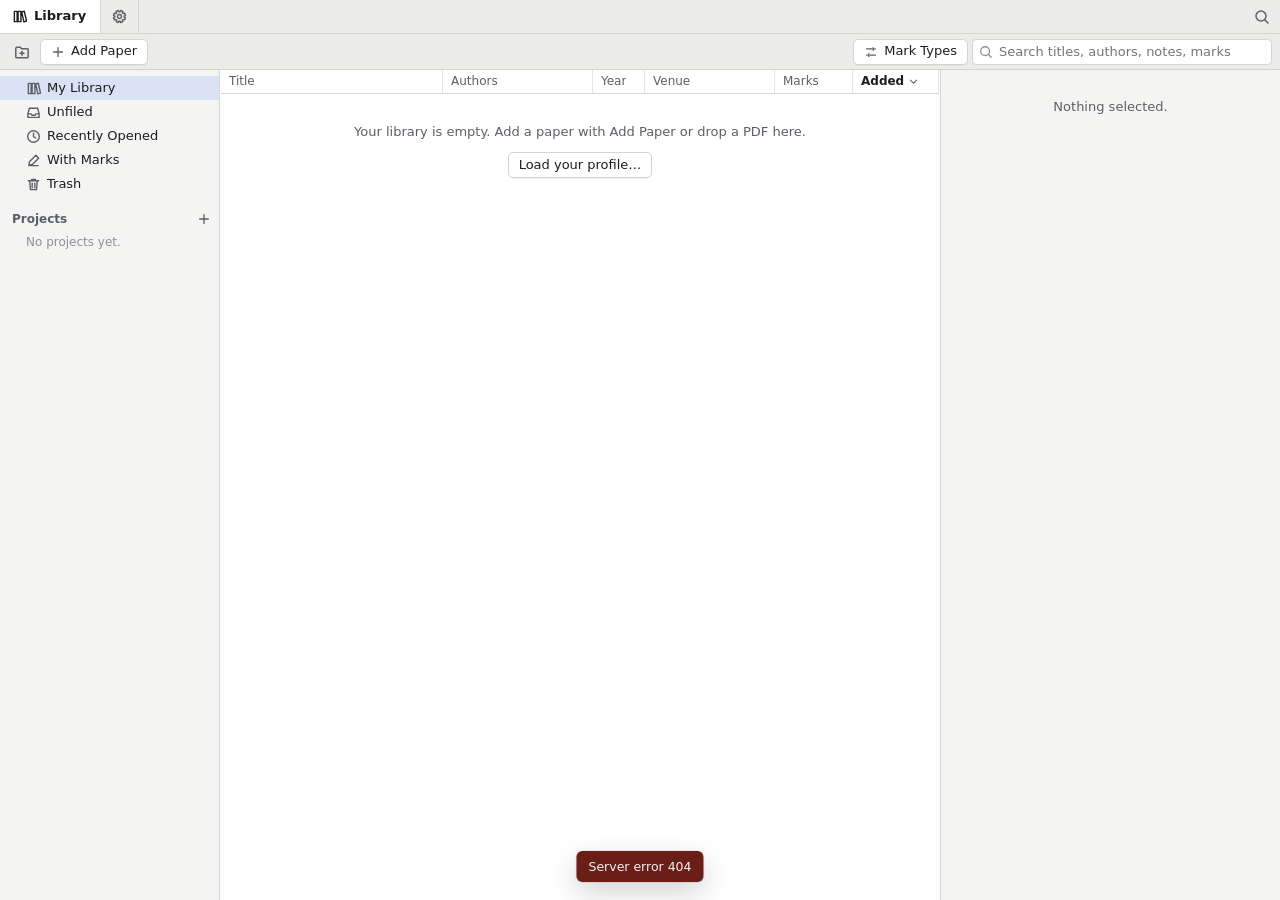
==== index.html @ 93d0773b "Paper Marker: a local research-paper library and PDF reader Projects with ordered sections, custom m" ====
<!doctype html>
<html lang="en">
<head>
<meta charset="utf-8">
<meta name="viewport" content="width=device-width, initial-scale=1">
<script>try{var s=window.__PM_SETTINGS__||JSON.parse(localStorage.getItem('pm2:settings')||'null')||{},d=document.documentElement;if(s.theme==='light'||s.theme==='dark')d.dataset.theme=s.theme;d.dataset.density=s.density==='compact'?'compact':'comfortable';d.dataset.tabs=s.tabs==='vertical'?'vertical':'horizontal';}catch(e){}</script>
<title>Paper Marker</title>
<link rel="icon" href="data:image/svg+xml,%3Csvg xmlns='http://www.w3.org/2000/svg' viewBox='0 0 32 32'%3E%3Crect x='6' y='3' width='20' height='26' rx='2' fill='%23ffffff' stroke='%23555' stroke-width='2'/%3E%3Crect x='10' y='10' width='12' height='4' fill='%23f2b705'/%3E%3Cpath d='M10 18h12M10 22h8' stroke='%23999' stroke-width='2'/%3E%3C/svg%3E">
<link rel="stylesheet" href="css/base.css?v=7">
<link rel="stylesheet" href="css/library.css?v=7">
<link rel="stylesheet" href="css/reader.css?v=7">
<link rel="stylesheet" href="css/palette.css?v=7">
<link rel="stylesheet" href="css/settings.css?v=7">
</head>
<body>
<div id="app">
  <nav id="tabbar" class="tabbar" role="tablist" aria-label="Open tabs"></nav>
  <section id="view-library" class="view" aria-label="Library" hidden></section>
  <section id="view-reader" class="view" aria-label="Reader" hidden></section>
  <section id="view-settings" class="view" aria-label="Settings" hidden></section>
</div>
<div id="dropzone" class="dropzone" hidden><div class="dropzone__box"><b>Drop PDFs to add them</b><span id="dropzoneScope"></span></div></div>
<div id="overlay-root"></div>
<div id="toast" class="toast" role="status" aria-live="polite" hidden></div>
<script src="vendor/pdf.min.js"></script>
<script type="module" src="js/app.js?v=7"></script>
</body>
</html>
---- css/base.css ----
/* Paper Marker — tokens, shell, shared controls. Plain desktop look (see CONTRACT.md §6). */
:root {
  color-scheme: light;
  --font: -apple-system, BlinkMacSystemFont, "Segoe UI", system-ui, sans-serif;
  --mono: ui-monospace, "SF Mono", Menlo, Consolas, monospace;

  --bg: #ffffff;            /* content panes, table */
  --bg-side: #f4f4f3;       /* sidebars */
  --bg-bar: #ececea;        /* tab bar, toolbars */
  --bg-input: #ffffff;
  --bg-sunken: #f7f7f6;
  --row-alt: #f8f8f7;
  --hover: rgba(0, 0, 0, .06);
  --active: rgba(0, 0, 0, .1);
  --line: #d4d4d1;
  --line-soft: #e5e5e2;
  --text: #1d1d1f;
  --text-2: #5c5f66;
  --text-3: #8c9099;
  --accent: #2462d0;
  --accent-text: #1f56b8;
  --sel: #2462d0;
  --sel-text: #ffffff;
  --sel-weak: #d9e3f5;
  --focus: #3b78e7;
  --danger: #b3261e;
  --ok: #217a45;
  --warn: #8a5a00;
  --paper-bg: #d8d8d5;     /* behind PDF pages */
  --shadow-pop: 0 10px 28px rgba(0, 0, 0, .18), 0 0 0 1px rgba(0, 0, 0, .08);

  /* mark colours come from js/marktypes.js (class mt-<type>); these are fallbacks */
  --q: #d49a12;  --q-bg: rgba(212, 154, 18, .26);
  --r: #cf5683;  --r-bg: rgba(207, 86, 131, .26);
  --e: #2a9c85;  --e-bg: rgba(42, 156, 133, .26);
  --mt: #7b8595; --mt-ink: #4c5463; --mt-tag: #4c5463; --mt-wash: rgba(123,133,149,.26); --mt-soft: rgba(123,133,149,.08);
  --ctl-shadow: 0 1px 0 rgba(0, 0, 0, .04);

  /* sizes (Settings > Appearance > Density) */
  --tab-h: 34px; --bar-h: 36px; --row-h: 24px; --ctl-h: 26px;
  --vtabs-w: 220px;
}
/* dark: follows the system unless Settings forces a theme (<html data-theme="light|dark">) */
@media (prefers-color-scheme: dark) {
  :root:not([data-theme="light"]) {
    color-scheme: dark;
    --bg: #1e1e1e;
    --bg-side: #252525;
    --bg-bar: #2b2b2b;
    --bg-input: #1a1a1a;
    --bg-sunken: #222;
    --row-alt: #222222;
    --hover: rgba(255, 255, 255, .07);
    --active: rgba(255, 255, 255, .12);
    --line: #3b3b3b;
    --line-soft: #313131;
    --text: #e6e6e6;
    --text-2: #a7a9ad;
    --text-3: #7d8086;
    --accent: #5b95f0;
    --accent-text: #7aa9f3;
    --sel: #2f63c4;
    --sel-text: #ffffff;
    --sel-weak: #2a3a55;
    --focus: #5b95f0;
    --danger: #f08070;
    --ok: #63c08a;
    --warn: #e0b050;
    --paper-bg: #3a3a3a;
    --shadow-pop: 0 12px 30px rgba(0, 0, 0, .5), 0 0 0 1px rgba(255, 255, 255, .08);
    --ctl-shadow: none;
    --mt-ink: #aeb6c3;
  }
}
:root[data-theme="dark"] {
  color-scheme: dark;
  --bg: #1e1e1e;
  --bg-side: #252525;
  --bg-bar: #2b2b2b;
  --bg-input: #1a1a1a;
  --bg-sunken: #222;
  --row-alt: #222222;
  --hover: rgba(255, 255, 255, .07);
  --active: rgba(255, 255, 255, .12);
  --line: #3b3b3b;
  --line-soft: #313131;
  --text: #e6e6e6;
  --text-2: #a7a9ad;
  --text-3: #7d8086;
  --accent: #5b95f0;
  --accent-text: #7aa9f3;
  --sel: #2f63c4;
  --sel-text: #ffffff;
  --sel-weak: #2a3a55;
  --focus: #5b95f0;
  --danger: #f08070;
  --ok: #63c08a;
  --warn: #e0b050;
  --paper-bg: #3a3a3a;
  --shadow-pop: 0 12px 30px rgba(0, 0, 0, .5), 0 0 0 1px rgba(255, 255, 255, .08);
  --ctl-shadow: none;
  --mt-ink: #aeb6c3;
}
:root[data-theme="light"] { color-scheme: light; }

* { box-sizing: border-box; }
[hidden] { display: none !important; }
html, body { height: 100%; margin: 0; }
body { background: var(--bg); color: var(--text); font: 13px/1.4 var(--font); overflow: hidden; -webkit-font-smoothing: antialiased; }
button, input, select, textarea { font: inherit; color: inherit; }
button { cursor: default; }
a { color: var(--accent-text); text-decoration: none; }
a:hover { text-decoration: underline; }
kbd { font: 11px var(--mono); color: var(--text-3); }
:focus-visible { outline: 2px solid var(--focus); outline-offset: 1px; }
.sr { position: absolute; width: 1px; height: 1px; overflow: hidden; clip: rect(0 0 0 0); white-space: nowrap; }
.num { font-variant-numeric: tabular-nums; }
.muted { color: var(--text-2); }
.faint { color: var(--text-3); }
.grow { flex: 1; }

/* ------------------------------------------------------------------ shell */
#app { height: 100%; display: flex; flex-direction: column; }
.view { flex: 1; min-height: 0; min-width: 0; display: flex; flex-direction: column; }

/* tab bar (top). Settings > General > Tabs can move it down the left side: see "vertical tabs" below */
.tabbar { height: var(--tab-h); flex: none; display: flex; align-items: stretch; background: var(--bg-bar); border-bottom: 1px solid var(--line); }
.tabbar__list { flex: 1; min-width: 0; display: flex; align-items: stretch; overflow-x: auto; overflow-y: hidden; scrollbar-width: none; }
.tabbar__list::-webkit-scrollbar { display: none; }
.tabbar__searchbtn { flex: none; align-self: center; margin: 0 4px 0 2px; }
.tabbar__more { flex: none; align-self: center; margin-left: 2px; }
.tab { position: relative; display: flex; align-items: center; gap: 7px; flex: none; min-width: 0; max-width: 240px; padding: 0 8px 0 12px; border: 0; border-right: 1px solid var(--line); background: transparent; color: var(--text-2); white-space: nowrap; }
.tab:hover { background: var(--hover); color: var(--text); }
.tab[aria-selected="true"] { background: var(--bg); color: var(--text); }
.tab--library { padding-right: 14px; font-weight: 600; }
.tab--settings { padding: 0 11px; }
.tab__text { display: flex; flex-direction: column; min-width: 0; flex: 1; }
.tab__label { overflow: hidden; text-overflow: ellipsis; }
.tab--paper { flex: 0 1 auto; min-width: 104px; }      /* top bar: paper tabs shrink before the strip scrolls */
.tab__ver { margin-right: 3px; font-size: 12px; color: var(--text-3); }
.tab[aria-selected="true"] .tab__ver { color: var(--text-2); }
.tab__sub { display: none; }
.tab__close { width: 18px; height: 18px; flex: none; display: grid; place-items: center; border: 0; border-radius: 3px; background: transparent; color: var(--text-3); padding: 0; }
.tab__close:hover { background: var(--active); color: var(--text); }
.tab svg.ic { width: 15px; height: 15px; flex: none; }

/* ------------------------------------------------------------------ controls */
.ic { width: 16px; height: 16px; display: block; stroke: currentColor; fill: none; stroke-width: 1.5; stroke-linecap: round; stroke-linejoin: round; }
.btn { height: var(--ctl-h); display: inline-flex; align-items: center; gap: 6px; padding: 0 10px; border: 1px solid var(--line); border-radius: 5px; background: var(--bg-input); color: var(--text); white-space: nowrap; box-shadow: var(--ctl-shadow); font-weight: 500; }
.btn .ic { width: 15px; height: 15px; color: var(--text-2); }
.btn--primary .ic { color: inherit; }
.btn:hover { background: var(--bg-sunken); }
.btn:active { background: var(--active); }
.btn:disabled { opacity: .5; }
.btn--primary { background: var(--accent); border-color: var(--accent); color: #fff; }
.btn--primary:hover { background: var(--accent); filter: brightness(1.06); }
.btn--danger { color: var(--danger); }
.btn--small { height: 22px; padding: 0 8px; font-size: 12px; }
.ibtn { width: 28px; height: var(--ctl-h); display: inline-grid; place-items: center; border: 1px solid transparent; border-radius: 5px; background: transparent; color: var(--text-2); padding: 0; }
.ibtn:hover { background: var(--hover); color: var(--text); }
.ibtn:active { background: var(--active); color: var(--text); }
.ibtn[aria-pressed="true"] { background: var(--bg-input); border-color: var(--line); color: var(--text); box-shadow: var(--ctl-shadow); }

/* segmented control: related buttons sharing one frame (zoom, tool switch) */
.segctl { display: inline-flex; align-items: stretch; height: var(--ctl-h); border: 1px solid var(--line); border-radius: 5px; background: var(--bg-input); box-shadow: var(--ctl-shadow); }
.segctl > .zoomwrap { display: flex; }
.segctl__btn { display: inline-flex; align-items: center; gap: 5px; height: 100%; padding: 0 9px; border: 0; border-left: 1px solid var(--line-soft); background: transparent; color: var(--text-2); font-weight: 500; white-space: nowrap; }
.segctl > :first-child, .segctl > :first-child .segctl__btn { border-left: 0; border-radius: 4px 0 0 4px; }
.segctl > :last-child { border-radius: 0 4px 4px 0; }
.segctl__btn:hover { background: var(--hover); color: var(--text); }
.segctl__btn--icon { padding: 0 6px; }
.segctl__btn .ic { width: 15px; height: 15px; }
.segctl__btn[aria-checked="true"] { background: var(--active); color: var(--text); }
.ibtn:disabled { opacity: .4; }
.input, .select, .textarea { height: var(--ctl-h); padding: 0 8px; border: 1px solid var(--line); border-radius: 4px; background: var(--bg-input); color: var(--text); }
.input:focus, .select:focus, .textarea:focus { outline: none; border-color: var(--focus); box-shadow: 0 0 0 2px color-mix(in srgb, var(--focus) 25%, transparent); }
.textarea { height: auto; padding: 6px 8px; line-height: 1.45; resize: vertical; }
.select { padding-right: 22px; appearance: none; background-image: linear-gradient(45deg, transparent 50%, var(--text-3) 50%), linear-gradient(135deg, var(--text-3) 50%, transparent 50%); background-position: calc(100% - 12px) 55%, calc(100% - 8px) 55%; background-size: 4px 4px; background-repeat: no-repeat; }
.search { position: relative; display: flex; align-items: center; }
.search .ic { position: absolute; left: 7px; width: 14px; height: 14px; color: var(--text-3); pointer-events: none; }
.search .input { padding-left: 26px; width: 100%; }
.toolbar { height: var(--bar-h); flex: none; display: flex; align-items: center; gap: 4px; padding: 0 8px; background: var(--bg-bar); border-bottom: 1px solid var(--line); }
.toolbar__sep { width: 1px; height: 18px; background: var(--line); margin: 0 4px; }
.splitter { width: 5px; margin: 0 -2px; flex: none; cursor: col-resize; position: relative; z-index: 5; }
.splitter:hover, .splitter.dragging { background: color-mix(in srgb, var(--focus) 35%, transparent); }
.sq { display: inline-block; width: 3px; height: 12px; flex: none; background: var(--mt); }
.tlabel { color: var(--mt-ink); font-weight: 600; }
.empty { color: var(--text-2); padding: 28px 20px; text-align: center; line-height: 1.5; }

/* ------------------------------------------------------------------ menus, popovers, dialogs */
#overlay-root { position: fixed; inset: 0; pointer-events: none; z-index: 1000; }
#overlay-root > * { pointer-events: auto; }
.menu { position: fixed; min-width: 180px; max-width: 320px; max-height: calc(100vh - 16px); overflow-y: auto; padding: 4px; border-radius: 6px; background: var(--bg); box-shadow: var(--shadow-pop); font-size: 13px; outline: none; }
.menu__item { display: flex; align-items: center; gap: 8px; width: 100%; height: 24px; padding: 0 10px 0 8px; border: 0; border-radius: 4px; background: transparent; text-align: left; color: var(--text); white-space: nowrap; }
.menu__item:disabled { color: var(--text-3); }
.menu__item.is-active:not(:disabled) { background: var(--sel); color: var(--sel-text); }
.menu__item.is-active:not(:disabled) kbd, .menu__item.is-active:not(:disabled) .menu__chev { color: inherit; opacity: .8; }
.menu__check { width: 14px; flex: none; text-align: center; }
.menu__label { flex: 1; overflow: hidden; text-overflow: ellipsis; }
.menu__chev { color: var(--text-3); }
.menu__sep { height: 1px; margin: 4px 6px; background: var(--line-soft); }
.menu__head { padding: 4px 10px 2px 30px; font-size: 12px; color: var(--text-3); }
.popover { position: fixed; padding: 12px; border-radius: 6px; background: var(--bg); box-shadow: var(--shadow-pop); }
.scrim { position: fixed; inset: 0; background: rgba(0, 0, 0, .25); display: grid; place-items: center; }
.dialog { width: min(420px, calc(100vw - 32px)); padding: 18px 18px 14px; border-radius: 8px; background: var(--bg); box-shadow: var(--shadow-pop); }
.dialog h2 { margin: 0 0 6px; font-size: 14px; font-weight: 600; }
.dialog p { margin: 0 0 12px; color: var(--text-2); line-height: 1.45; }
.dialog .input, .dialog .textarea { width: 100%; margin-bottom: 12px; }
.dialog__actions { display: flex; justify-content: flex-end; gap: 8px; }

.toast { position: fixed; left: 50%; bottom: 18px; transform: translateX(-50%); z-index: 1100; max-width: min(560px, calc(100vw - 32px)); padding: 7px 12px; border-radius: 6px; background: #2b2b2b; color: #f2f2f2; font-size: 12.5px; box-shadow: var(--shadow-pop); }
.toast.is-error { background: #6b1d17; }

.dropzone { position: fixed; inset: 0; z-index: 900; display: grid; place-items: center; background: color-mix(in srgb, var(--accent) 12%, transparent); border: 2px dashed var(--accent); pointer-events: none; }
.dropzone__box { display: flex; flex-direction: column; align-items: center; gap: 4px; padding: 16px 22px; border-radius: 8px; background: var(--bg); box-shadow: var(--shadow-pop); }
.dropzone__box span { color: var(--text-2); font-size: 12px; }

@media (prefers-reduced-motion: reduce) { * { animation: none !important; transition: none !important; } }

/* ------------------------------------------------------------------ mark types editor */
.mte-editor { width: min(720px, calc(100vw - 32px)); padding: 0; display: flex; flex-direction: column; max-height: calc(100vh - 48px); }
.mte-head { padding: 16px 18px 10px; border-bottom: 1px solid var(--line-soft); }
.mte-head h2 { margin: 0 0 4px; font-size: 14px; font-weight: 600; }
.mte-head p { margin: 0; color: var(--text-2); font-size: 12.5px; line-height: 1.45; }
.mte-body { display: flex; min-height: 0; flex: 1; }
.mte-side { width: 210px; flex: none; display: flex; flex-direction: column; border-right: 1px solid var(--line-soft); background: var(--bg-side); }
.mte-list { flex: 1; overflow: auto; padding: 6px; }
.mte-row { display: flex; align-items: center; gap: 8px; width: 100%; height: 28px; padding: 0 8px 0 0; border: 0; border-radius: 4px; background: transparent; text-align: left; color: var(--text); }
.mte-row:hover { background: var(--hover); }
.mte-row[aria-selected="true"] { background: var(--sel-weak); }
.mte-row__rule { width: 3px; align-self: stretch; margin: 5px 0; background: var(--mt); border-radius: 0; }
.mte-row__name { flex: 1; overflow: hidden; text-overflow: ellipsis; white-space: nowrap; color: var(--mt-ink); font-weight: 600; }
.mte-row__meta { font-size: 11.5px; color: var(--text-3); }
.mte-sidefoot { padding: 8px; border-top: 1px solid var(--line-soft); }
.mte-form { flex: 1; overflow: auto; padding: 14px 18px; display: flex; flex-direction: column; gap: 12px; }
.mte-field { display: flex; flex-direction: column; gap: 4px; }
.mte-field__lbl { font-size: 12px; font-weight: 600; color: var(--text-2); }
.mte-field__hint { font-size: 11.5px; color: var(--text-3); line-height: 1.4; }
.mte-field .input, .mte-field .textarea { width: 100%; }
.mte-two { display: grid; grid-template-columns: 1fr 1fr; gap: 12px; }
.mte-swatches { display: flex; gap: 6px; flex-wrap: wrap; }
.mte-swatch { width: 26px; height: 20px; border: 1px solid var(--line); border-radius: 4px; padding: 3px; background: var(--bg-input); }
.mte-swatch::before { content: ""; display: block; width: 100%; height: 100%; border-radius: 2px; background: var(--sw); }
.mte-swatch[aria-checked="true"] { border-color: var(--text); box-shadow: 0 0 0 1px var(--text); }
.mte-checks { display: flex; flex-direction: column; gap: 6px; font-size: 13px; }
.mte-check { display: flex; align-items: center; gap: 6px; }
.mte-formfoot { display: flex; gap: 6px; align-items: center; padding-top: 4px; }
.mte-err { margin: 0; color: var(--danger); font-size: 12.5px; }
.mte-editor .dialog__actions { padding: 10px 18px 14px; border-top: 1px solid var(--line-soft); align-items: center; }
@media (max-width: 640px) { .mte-body { flex-direction: column; } .mte-side { width: auto; max-height: 160px; border-right: 0; border-bottom: 1px solid var(--line-soft); } .mte-two { grid-template-columns: 1fr; } }

/* keyboard shortcuts sheet */
.dialog--keys { width: min(560px, calc(100vw - 32px)); }
.keys { display: grid; grid-template-columns: max-content 1fr; gap: 5px 16px; margin: 10px 0 14px; font-size: 12.5px; max-height: 60vh; overflow: auto; }
.keys__head { grid-column: 1 / -1; font-weight: 600; color: var(--text-2); margin-top: 8px; padding-bottom: 3px; border-bottom: 1px solid var(--line-soft); }
.keys__k { font: 12px var(--mono); color: var(--text); white-space: nowrap; }
.keys__v { color: var(--text-2); }

.tab.is-dragging { opacity: .5; }
.tab.is-drop-before { box-shadow: inset 2px 0 0 var(--accent); }
.tab.is-drop-after { box-shadow: inset -2px 0 0 var(--accent); }

/* ------------------------------------------------------------------ vertical tabs (<html data-tabs="vertical">) */
:root[data-tabs="vertical"] #app { flex-direction: row; }
.tabbar--v { position: relative; width: var(--vtabs-w); height: auto; flex-direction: column; border-bottom: 0; border-right: 1px solid var(--line); background: var(--bg-side); }
.tabbar--v .tabbar__list { flex-direction: column; overflow-x: hidden; overflow-y: auto; padding: 2px 6px 6px; gap: 1px; scrollbar-width: thin; }
.tabbar--v .tab { max-width: none; min-width: 0; width: 100%; flex: none; gap: 8px; min-height: 28px; padding: 4px 4px 4px 8px; border: 0; border-radius: 4px; color: var(--text); text-align: left; }
.tabbar--v .tab:hover { background: var(--hover); }
.tabbar--v .tab[aria-selected="true"] { background: var(--sel-weak); color: var(--text); }
.tabbar--v .tab--library { padding-right: 8px; font-weight: 400; }
.tabbar--v .tab--paper { align-items: flex-start; }
.tabbar--v .tab--paper > svg.ic { margin-top: 1px; color: var(--text-3); }
.tabbar--v .tab__label { white-space: normal; display: -webkit-box; -webkit-box-orient: vertical; -webkit-line-clamp: 2; line-height: 1.3; overflow-wrap: anywhere; }
.tabbar--v .tab--fixed .tab__label { display: block; white-space: nowrap; }
.tabbar--v .tab__sub { display: block; overflow: hidden; text-overflow: ellipsis; white-space: nowrap; font-size: 12px; color: var(--text-3); }
.tabbar--v .tab__close { visibility: hidden; margin-left: auto; }
.tabbar--v .tab:hover .tab__close, .tabbar--v .tab[aria-selected="true"] .tab__close, .tabbar--v .tab:focus-visible .tab__close { visibility: visible; }
.tabbar--v .tab.is-drop-before { box-shadow: inset 0 2px 0 var(--accent); }
.tabbar--v .tab.is-drop-after { box-shadow: inset 0 -2px 0 var(--accent); }
.tabbar__sep { flex: none; height: 1px; margin: 5px 4px; background: var(--line-soft); }
.tabbar__top { flex: none; height: var(--bar-h); display: flex; align-items: center; padding: 0 6px; margin-bottom: 4px; background: var(--bg-bar); border-bottom: 1px solid var(--line); }
.tabbar__search { flex: 1; min-width: 0; display: flex; align-items: center; gap: 7px; height: var(--ctl-h); padding: 0 8px; border: 1px solid var(--line); border-radius: 5px; background: var(--bg-input); color: var(--text-3); text-align: left; box-shadow: var(--ctl-shadow); }
.tabbar__search:hover { color: var(--text-2); }
.tabbar__search .ic { width: 14px; height: 14px; flex: none; }
.tabbar__searchlabel { flex: 1; }
.tabbar__foot { flex: none; display: flex; justify-content: flex-end; padding: 4px 6px; border-top: 1px solid var(--line-soft); }
.tabbar__splitter { position: absolute; top: 0; bottom: 0; right: -3px; width: 6px; cursor: col-resize; z-index: 6; }
.tabbar__splitter:hover, .tabbar__splitter.dragging { background: color-mix(in srgb, var(--focus) 35%, transparent); }
/* narrowed to icons */
.tabbar--v.is-min { width: 46px; }
.tabbar--v.is-min .tabbar__list { padding: 2px 5px 6px; }
.tabbar--v.is-min .tab { justify-content: center; padding: 6px 0; }
.tabbar--v.is-min .tab__text, .tabbar--v.is-min .tab__label, .tabbar--v.is-min .tab__close,
.tabbar--v.is-min .tabbar__searchlabel, .tabbar--v.is-min .tabbar__search kbd { display: none; }
.tabbar--v.is-min .tabbar__top { padding: 0 5px; }
.tabbar--v.is-min .tabbar__search { justify-content: center; padding: 0; }
.tabbar--v.is-min .tabbar__foot { justify-content: center; }
.tabbar--v.is-min-preview { opacity: .6; }

/* ------------------------------------------------------------------ compact density (<html data-density="compact">) */
:root[data-density="compact"] { --tab-h: 29px; --bar-h: 31px; --row-h: 20px; --ctl-h: 22px; }
:root[data-density="compact"] .menu__item { height: 22px; }
:root[data-density="compact"] .lib-row, :root[data-density="compact"] .lib-thead, :root[data-density="compact"] .coll-row { height: var(--row-h); }
:root[data-density="compact"] .tabbar--v .tab { min-height: 24px; padding-top: 2px; padding-bottom: 2px; }
---- css/library.css ----
/* Library view (CONTRACT.md §5.1, §6). Tokens from base.css only. */
.lib { flex: 1; min-height: 0; display: flex; flex-direction: column; position: relative; }
.lib-toolbar .lib-search { flex: 0 1 300px; width: 300px; min-width: 110px; max-width: 40vw; }
.lib-toolbar > .ibtn, .lib-toolbar > .btn { flex: none; }   /* icon buttons keep 28 px; the search field gives way */
.lib-toolbar .btn .ic { width: 14px; height: 14px; }
.lib-only-narrow-pane, .lib-only-narrow-side { display: none !important; }
.lib.is-narrow-pane .lib-only-narrow-pane, .lib.is-narrow-side .lib-only-narrow-side { display: inline-grid !important; }

.lib-body { flex: 1; min-height: 0; display: flex; position: relative; overflow: hidden; }

/* ------------------------------------------------------------------ collections */
.lib-side { flex: none; min-width: 0; display: flex; flex-direction: column; background: var(--bg-side); border-right: 1px solid var(--line); overflow-y: auto; padding: 6px 0 12px; }
.lib-coll { outline: none; }
.coll-row { display: flex; align-items: center; gap: 6px; height: 24px; padding-right: 10px; color: var(--text); white-space: nowrap; user-select: none; }
.coll-row:hover { background: var(--hover); }
.coll-row .ic { width: 15px; height: 15px; flex: none; color: var(--text-2); }
.coll-row.is-sel { background: var(--sel-weak); }
.lib-side:focus-within .coll-row.is-sel { background: var(--sel); color: var(--sel-text); }
.lib-side:focus-within .coll-row.is-sel .ic, .lib-side:focus-within .coll-row.is-sel .coll-count { color: var(--sel-text); }
.coll-row.is-drop { background: var(--sel-weak); box-shadow: inset 0 0 0 1px var(--sel); }
.coll-twisty { width: 12px; flex: none; display: grid; place-items: center; color: var(--text-3); }
.coll-twisty .ic { width: 11px; height: 11px; color: inherit; }
.coll-label { flex: 1; min-width: 0; overflow: hidden; text-overflow: ellipsis; }
.coll-count { flex: none; color: var(--text-3); font-size: 12px; }
.coll-head { display: flex; align-items: center; height: 26px; margin-top: 10px; padding: 0 4px 0 12px; font-size: 12px; font-weight: 600; color: var(--text-2); }
.coll-head .coll-add { width: 22px; height: 22px; }
.coll-head .coll-add .ic { width: 14px; height: 14px; }
.coll-hint { padding: 2px 12px 2px 26px; font-size: 12px; color: var(--text-3); }
.lib-tags { padding: 0 0 4px; }
.tag-cloud { display: flex; flex-wrap: wrap; gap: 2px 10px; padding: 2px 12px; }
.tag-link { border: 0; background: none; padding: 1px 0; font-size: 12px; color: var(--text-2); text-align: left; }
.tag-link:hover { color: var(--text); text-decoration: underline; }
.tag-link.is-on { color: var(--accent-text); font-weight: 600; }

/* ------------------------------------------------------------------ item table */
.lib-main { flex: 1; min-width: 0; display: flex; flex-direction: column; background: var(--bg); overflow-x: auto; overflow-y: hidden; }
.lib-thead, .lib-row { display: grid; grid-template-columns: var(--lib-cols); min-width: var(--lib-minw); }
.lib-thead { flex: none; height: 24px; border-bottom: 1px solid var(--line); background: var(--bg); font-size: 12px; color: var(--text-2); user-select: none; }
.th { position: relative; display: flex; align-items: center; gap: 4px; padding: 0 8px; border-right: 1px solid var(--line-soft); min-width: 0; white-space: nowrap; }
.th:hover { background: var(--hover); }
.th.is-sorted { color: var(--text); font-weight: 600; }
.th__label { overflow: hidden; text-overflow: ellipsis; }
.th__dir { width: 11px; height: 11px; flex: none; color: var(--text-2); }
.th__grip { position: absolute; top: 0; right: -3px; width: 6px; height: 100%; cursor: col-resize; z-index: 2; }
.lib-thead { overflow: hidden; }   /* the last column's grip must not add a sideways scroll */
.lib-tbody { flex: 1; min-height: 0; overflow-y: auto; outline: none; min-width: var(--lib-minw); }
.lib-row { height: 24px; align-items: center; color: var(--text); user-select: none; }
.lib-row.is-alt { background: var(--row-alt); }
.lib-row.is-sel { background: var(--sel-weak); }
.lib-tbody:focus .lib-row.is-sel { background: var(--sel); color: var(--sel-text); }
.lib-tbody:focus .lib-row.is-sel .td__note, .lib-tbody:focus .lib-row.is-sel .td { color: var(--sel-text); }
.lib-row.is-trashed .td { color: var(--text-3); }
.td { min-width: 0; padding: 0 8px; overflow: hidden; text-overflow: ellipsis; white-space: nowrap; }
.td--authors, .td--venue, .td--added { color: var(--text-2); }
.td--title { display: flex; align-items: baseline; gap: 8px; }
.td__text { min-width: 0; overflow: hidden; text-overflow: ellipsis; }
.td__note { flex: none; font-size: 12px; color: var(--text-3); }
.td__text sub, .td__text sup, .ip-title sub, .ip-title sup { font-size: .75em; line-height: 0; }
.tex-inline b { font-weight: 600; }
.td--marks { display: flex; align-items: center; gap: 7px; }
.td--marks .mk-n { min-width: 18px; margin-right: 3px; }
.mk-bar { display: inline-flex; width: 34px; height: 4px; background: var(--line-soft); overflow: hidden; }
.mk-seg { display: block; height: 100%; background: var(--mt); min-width: 2px; }
.lib-row.is-sel .mk-bar { box-shadow: 0 0 0 1px rgba(255,255,255,.6); }
.lib-tbody .empty { min-width: 0; }
.lib-drag-ghost { position: fixed; top: -100px; left: 0; padding: 3px 8px; border-radius: 4px; background: var(--sel); color: var(--sel-text); font-size: 12px; white-space: nowrap; }

/* ------------------------------------------------------------------ item pane */
.lib-pane { flex: none; min-width: 0; overflow-y: auto; background: var(--bg-side); border-left: 1px solid var(--line); }
.ip { padding: 12px 14px 24px; }
.ip-hint { padding: 28px 18px; color: var(--text-2); text-align: center; }
.ip-head { padding-bottom: 10px; }
.ip-title { font-size: 15px; font-weight: 600; line-height: 1.3; margin: 0 0 4px; }
.ip-title.ip-val { margin-left: -4px; padding: 2px 4px; }
.ip-title .ip-edit { font-size: 15px; font-weight: 600; width: 100%; }
.ip-title--static { padding: 0; }
.ip-authors { color: var(--text); font-size: 12px; margin-bottom: 2px; }
.ip-meta { color: var(--text-2); font-size: 12px; }
.ip-actions { display: flex; gap: 6px; margin-top: 10px; }
.ip-actions--wrap { flex-wrap: wrap; }
.ip-actions--small { margin-top: 6px; }
.ip-actions .btn .ic { width: 14px; height: 14px; }
.ip-sec { border-top: 1px solid var(--line); padding: 8px 0 10px; }
.ip-sec__head { display: flex; align-items: center; gap: 8px; min-height: 24px; margin-bottom: 4px; }
.ip-sec__head.is-toggle { user-select: none; }
.ip-sec__head.is-toggle:hover .ip-sec__title { color: var(--text); }
.ip-sec__title { flex: 1; display: flex; align-items: center; gap: 4px; margin: 0; font-size: 13px; font-weight: 600; color: var(--text); }
.ip-sec__tw { width: 12px; height: 12px; color: var(--text-3); }
.ip-grid { display: grid; grid-template-columns: 74px minmax(0, 1fr); column-gap: 8px; row-gap: 1px; align-items: start; }
.ip-k { font-size: 12px; color: var(--text-2); text-align: right; padding-top: 4px; line-height: 1.35; }
.ip-val { min-height: 22px; padding: 2px 4px; border-radius: 3px; overflow-wrap: anywhere; line-height: 1.4; }
.ip-val:not(.ip-val--ro):not(.is-editing):hover { background: var(--hover); }
.ip-val.is-editing { padding: 0; }
.ip-val--ro { color: var(--text-2); font-size: 12px; padding-top: 4px; }
.ip-edit { width: 100%; }
textarea.ip-edit { resize: vertical; }
.ip-select { width: 100%; height: 24px; }
.ip-empty { color: var(--text-3); }
.ip-pad { padding: 2px 0; font-size: 12px; }
.ip-link { overflow-wrap: anywhere; }
.ip-abs__text { color: var(--text); line-height: 1.5; overflow-wrap: break-word; user-select: text; }
.ip-abs__p { margin: 0 0 8px; }
.ip-abs__p:last-child { margin-bottom: 0; }
.ip-abs__text sub, .ip-abs__text sup { font-size: .75em; line-height: 0; }
.ab-math .katex { font-size: 1.08em; }
.ab-math:not(.is-tex) { font-style: normal; }
.ab-math--display { display: block; margin: 6px 0; overflow-x: auto; overflow-y: hidden; text-align: center; }
.ab-math--display .katex-display { margin: 0; }
.ip-att-list { display: flex; flex-direction: column; }
.ip-att { display: flex; align-items: center; gap: 6px; width: 100%; min-height: 24px; padding: 2px 4px; border: 0; border-radius: 3px; background: none; text-align: left; color: var(--text); }
.ip-att:hover { background: var(--hover); }
.ip-att .ic { width: 15px; height: 15px; flex: none; color: var(--text-2); }
.ip-att__label { flex: 1; min-width: 0; overflow: hidden; text-overflow: ellipsis; white-space: nowrap; }
.ip-att.is-primary .ip-att__label { font-weight: 600; }
.ip-att__meta { flex: none; font-size: 12px; color: var(--text-3); }
.ip-notes__ta { width: 100%; min-height: 140px; display: block; background: var(--bg-input); }
.ip-notes__st { font-size: 12px; min-height: 18px; padding-top: 3px; }
.ip-tag-list { display: flex; flex-direction: column; margin-bottom: 4px; }
.ip-tag { display: flex; align-items: center; justify-content: space-between; min-height: 22px; padding-left: 4px; border-radius: 3px; }
.ip-tag:hover { background: var(--hover); }
.ip-tag__x { width: 20px; height: 20px; opacity: 0; }   /* opacity, not visibility: it stays reachable with Tab */
.ip-tag:hover .ip-tag__x, .ip-tag__x:focus-visible { opacity: 1; }
.ip-tag__x .ic { width: 12px; height: 12px; }
.ip-tags__add { width: 100%; height: 24px; }
.ip-proj { display: flex; align-items: center; gap: 6px; min-height: 22px; }
.ip-proj input { margin: 0; }
.ip-multi { margin: 12px 0 0; padding: 0 0 0 16px; color: var(--text-2); font-size: 12px; line-height: 1.6; }

/* ------------------------------------------------------------------ add popover */
.lib-add { width: 400px; max-width: calc(100vw - 32px); display: flex; flex-direction: column; gap: 8px; }
.lib-add__row { display: flex; align-items: center; gap: 8px; }
.lib-add__input { flex: 1; height: 26px; min-height: 26px; padding-top: 4px; padding-bottom: 4px; resize: none; overflow-y: auto; white-space: pre; }
.lib-add__hint { font-size: 12px; }
.lib-add__list { display: flex; flex-direction: column; max-height: 220px; overflow-y: auto; }
.lib-add__list:empty { display: none; }
.lib-add__item { display: flex; gap: 10px; align-items: baseline; padding: 3px 0; border-top: 1px solid var(--line-soft); font-size: 12px; }
.lib-add__what { flex: 1; min-width: 0; overflow: hidden; text-overflow: ellipsis; white-space: nowrap; }
.lib-add__st { flex: none; max-width: 55%; color: var(--text-2); text-align: right; }
.lib-add__st.is-ok { color: var(--ok); }
.lib-add__st.is-err { color: var(--danger); white-space: normal; }
.lib-add__picks { display: flex; flex-direction: column; padding: 0 0 4px; }
.lib-add__pick { display: flex; flex-direction: column; align-items: flex-start; gap: 0; width: 100%; padding: 3px 6px; border: 0; border-radius: 3px; background: none; color: var(--text); text-align: left; font-size: 12px; }
.lib-add__pick:hover { background: var(--hover); }
.lib-add__pick-t { max-width: 100%; overflow: hidden; text-overflow: ellipsis; white-space: nowrap; }
.lib-add__pick-m { max-width: 100%; overflow: hidden; text-overflow: ellipsis; white-space: nowrap; color: var(--text-2); }

/* ------------------------------------------------------------------ narrow windows */
.lib.is-narrow-pane .lib-pane, .lib.is-narrow-pane .lib-main + .splitter { display: none; }
.lib.is-narrow-pane.show-pane .lib-pane { display: block; position: absolute; top: 0; right: 0; bottom: 0; z-index: 20; max-width: calc(100% - 40px); }
.lib.is-narrow-side .lib-side, .lib.is-narrow-side .lib-side + .splitter { display: none; }
.lib.is-narrow-side.show-side .lib-side { display: flex; position: absolute; top: 0; left: 0; bottom: 0; z-index: 21; max-width: calc(100% - 40px); }
/* a narrow library (its own width, so a split screen counts): the search takes the room left, the
   buttons with an icon show only the icon (their name stays in aria-label / title), and the toolbar is
   never wider than the library, so the item-pane toggle stays on screen and nothing scrolls sideways */
.lib-toolbar { min-width: 0; overflow: hidden; }
.lib-toolbar .lib-tb__nic { display: none; }
.lib.is-narrow-side .lib-toolbar .lib-search { flex: 1 1 auto; width: auto; min-width: 0; max-width: none; }
.lib.is-narrow-side .lib-toolbar .grow { display: none; }
.lib.is-narrow-side .lib-toolbar .lib-tb__nic { display: block; }
.lib.is-narrow-side .lib-toolbar .btn:has(> .ic) { width: 28px; padding: 0; justify-content: center; }
.lib.is-narrow-side .lib-toolbar .btn:has(> .ic) > .lib-tb__label { display: none; }
/* "Replace the abstract" in the Fetch metadata dialog */
.lib-check { display: flex; align-items: center; gap: 6px; margin: -4px 0 12px; }
.lib-check input { margin: 0; }
.th__dir.is-asc { transform: rotate(180deg); }

/* project sections: To mark / Reference / the user's own, each in the user's order */
.lib-section { display: flex; align-items: center; gap: 6px; height: 30px; padding: 0 6px 0 4px; background: var(--bg-side); border-top: 1px solid var(--line-soft); border-bottom: 1px solid var(--line-soft); position: sticky; top: 0; z-index: 1; }
.lib-section:first-child { border-top: 0; }
:root[data-density="compact"] .lib-section { height: 24px; }
.lib-section__tw { width: 20px; height: 20px; display: grid; place-items: center; border: 0; background: transparent; color: var(--text-3); padding: 0; border-radius: 3px; }
.lib-section__tw:hover { background: var(--hover); color: var(--text); }
.lib-section__tw .ic { width: 14px; height: 14px; }
.lib-section__name { font-weight: 600; font-size: 12.5px; color: var(--text); }
.lib-section__n { font-size: 12px; color: var(--text-3); }
.lib-section__hint { font-size: 12px; color: var(--text-3); margin-left: 6px; }
.lib-section__more { width: 24px; height: 22px; opacity: 0; }
.lib-section:hover .lib-section__more, .lib-section__more:focus-visible { opacity: 1; }
.lib-section.is-drop-into { box-shadow: inset 0 0 0 2px var(--accent); }
.td__rank { display: inline-block; min-width: 18px; margin-right: 6px; color: var(--text-3); font-size: 12px; text-align: right; }
.lib-row.is-sel .td__rank { color: inherit; opacity: .8; }
.lib-row.is-drop-before { box-shadow: inset 0 2px 0 var(--accent); }
.lib-row.is-drop-after { box-shadow: inset 0 -2px 0 var(--accent); }

/* columns dropped when the list is too narrow for them (see applyCols) */
.lib-main.hide-venue .th--venue, .lib-main.hide-venue .td--venue,
.lib-main.hide-added .th--added, .lib-main.hide-added .td--added,
.lib-main.hide-year .th--year, .lib-main.hide-year .td--year,
.lib-main.hide-authors .th--authors, .lib-main.hide-authors .td--authors { display: none; }

/* keyboard focus drawn inside rows and fields, so it is not clipped by the panes */
.coll-row:focus-visible, .ip-sec__head:focus-visible, .ip-val:focus-visible, .ip-att:focus-visible, .lib-section__tw:focus-visible { outline-offset: -2px; }

/* ---- Add papers (many at once) ---- */
.dialog.bulk { width: min(640px, calc(100vw - 32px)); display: flex; flex-direction: column; max-height: calc(100vh - 64px); }
.bulk__input { display: flex; flex-direction: column; gap: 8px; margin-bottom: 10px; }
.bulk__input[hidden] { display: none; }
.dialog .bulk__text { height: auto; min-height: 120px; margin: 0; padding: 6px 8px; resize: vertical; font: 12px/1.45 var(--mono, ui-monospace, monospace); white-space: pre; }
.bulk__row { display: flex; align-items: center; gap: 8px; font-size: 12px; }
.bulk__proj { max-width: 220px; }
.bulk__list { flex: 1 1 auto; min-height: 0; overflow-y: auto; margin-bottom: 8px; }
.bulk__list:empty { display: none; }
.bulk__item { display: flex; align-items: baseline; gap: 10px; padding: 4px 0; border-top: 1px solid var(--line-soft); font-size: 12px; }
.bulk__kind { flex: none; width: 62px; color: var(--text-3, var(--text-2)); font-size: 11px; }
.bulk__what { flex: 1; min-width: 0; overflow: hidden; text-overflow: ellipsis; white-space: nowrap; }
.bulk__st { flex: none; max-width: 45%; color: var(--text-2); text-align: right; white-space: nowrap; overflow: hidden; text-overflow: ellipsis; }
.bulk__st.is-ok { color: var(--ok); }
.bulk__st.is-err { color: var(--danger); white-space: normal; }
.bulk__x { flex: none; border: 0; background: none; color: var(--text-2); cursor: pointer; padding: 0 2px; font-size: 14px; line-height: 1; }
.bulk__x:hover { color: var(--text); }
.bulk__picks { display: flex; flex-direction: column; padding: 0 0 4px 72px; }
.dialog p.bulk__sum { margin: 0 0 10px; font-size: 12px; }
.dialog p.bulk__sum:empty { display: none; }
.bulk .dialog__actions { align-items: center; }
.lib-empty__btn { margin-top: 10px; }
---- css/reader.css ----
/* Reader view (CONTRACT.md §5.2, §6). Everything is scoped under .rd. */
.rd { flex: 1; min-height: 0; display: flex; flex-direction: column; position: relative; }
.rd-bar { gap: 6px; }
.rd-title { display: inline-flex; align-items: center; gap: 4px; height: 26px; max-width: 40ch; padding: 0 6px; border: 1px solid transparent; border-radius: 5px; background: transparent; font-weight: 600; color: var(--text); white-space: nowrap; overflow: hidden; }
/* the title text gets the ellipsis (a flex container can't ellipsize its bare text), the chevron stays visible */
.rd-title__text { min-width: 0; overflow: hidden; text-overflow: ellipsis; white-space: nowrap; }
.rd-title:hover { background: var(--hover); border-color: var(--line-soft); }
.rd-title__chev { width: 13px; height: 13px; flex: none; color: var(--text-3); }
.rd-version { max-width: 260px; }
.rd .zoomwrap { position: relative; }
.rd-zoomval { min-width: 52px; justify-content: center; font-variant-numeric: tabular-nums; color: var(--text); }
.rd-bar .segctl { margin: 0 2px; }
.rd-zmenu { position: absolute; top: calc(100% + 4px); left: 50%; transform: translateX(-50%); z-index: 80; min-width: 180px; padding: 4px; border-radius: 6px; background: var(--bg); box-shadow: var(--shadow-pop); }
.rd-zmenu button { display: flex; justify-content: space-between; align-items: center; width: 100%; height: 24px; padding: 0 10px; border: 0; border-radius: 4px; background: transparent; text-align: left; font-variant-numeric: tabular-nums; }
.rd-zmenu button:hover, .rd-zmenu button:focus-visible { background: var(--sel); color: var(--sel-text); outline: none; }
.rd-zmenu button:hover kbd { color: inherit; }
.rd-zmenu hr { border: 0; border-top: 1px solid var(--line-soft); margin: 4px 6px; }
.rd-zmenu__tip { margin: 4px 10px; font-size: 12px; color: var(--text-3); }
.rd .pageind { display: flex; align-items: center; gap: 5px; color: var(--text-2); font-variant-numeric: tabular-nums; }
.rd .pageind { margin-left: 8px; font-size: 12.5px; white-space: nowrap; flex: none; }
.rd .pageind .input { width: 40px; height: 26px; text-align: center; padding: 0 4px; font-variant-numeric: tabular-nums; border-radius: 5px; }
.rd-save { font-size: 12px; color: var(--text-3); white-space: nowrap; margin-right: 4px; }
.rd-save.ok { color: var(--text-3); }
.rd-save.err { color: var(--danger); }
.rd .segctl__btn[aria-pressed="true"] { background: var(--active); color: var(--text); }

/* outline sidebar */
.rd-side { width: 240px; flex: none; display: flex; flex-direction: column; background: var(--bg-side); border-right: 1px solid var(--line); min-height: 0; }
.rd-side__head { padding: 8px 10px 6px; font-weight: 600; font-size: 12.5px; color: var(--text-2); border-bottom: 1px solid var(--line-soft); }
.rd-outline { flex: 1; overflow: auto; padding: 4px; }
.rd-ol { display: block; width: 100%; text-align: left; border: 0; background: transparent; padding: 3px 8px; font-size: 12.5px; color: var(--text); white-space: nowrap; overflow: hidden; text-overflow: ellipsis; border-radius: 3px; }
.rd-ol:hover { background: var(--hover); }
.rd-outline__none { margin: 10px; font-size: 12px; color: var(--text-3); }
@media (max-width: 900px) { .rd-side { position: absolute; left: 0; top: 0; bottom: 0; z-index: 30; box-shadow: var(--shadow-pop); } }

/* layout */
.rd-layout { flex: 1; min-height: 0; display: flex; position: relative; }
.rd .viewwrap { flex: 1; min-width: 0; position: relative; display: flex; }
.rd .viewer { flex: 1; min-width: 0; overflow: auto; background: var(--paper-bg); position: relative; outline: none; overscroll-behavior: contain; }
.rd .pages { display: flex; flex-direction: column; gap: 16px; padding: 22px 36px 80px; min-height: 100%; width: max-content; min-width: 100%; }
.rd .pages > .page { margin-inline: auto; }
.rd .pages > .state { align-self: center; }
.rd .pages.zooming { will-change: transform; }
.rd .state { color: var(--text-2); margin-top: 20vh; text-align: center; }
.rd .state.err { color: var(--danger); }
.rd .page { position: relative; background: #fff; box-shadow: 0 1px 3px rgba(0,0,0,.18), 0 0 0 1px rgba(0,0,0,.06); flex: none; }
.rd .page canvas { position: absolute; display: block; }
.rd .page canvas.thumb { inset: 0; width: 100%; height: 100%; z-index: 0; }
.rd .page canvas.base { inset: 0; width: 100%; height: 100%; z-index: 0; }
.rd .page canvas.detail { z-index: 1; }
.rd .page__num { position: absolute; left: 0; top: -15px; font-size: 11px; color: var(--text-3); user-select: none; -webkit-user-select: none; }

/* pdf.js text layer (offscreen layers skip style/layout: zoom stays fast) */
.rd .textLayer { position: absolute; inset: 0; overflow: hidden; line-height: 1; text-align: initial; text-size-adjust: none; -webkit-text-size-adjust: none; forced-color-adjust: none; transform-origin: 0 0; z-index: 2; content-visibility: auto; }
.rd .textLayer :is(span, br) { color: transparent; position: absolute; white-space: pre; cursor: text; transform-origin: 0% 0%; }
.rd .textLayer span.markedContent { top: 0; height: 0; }
.rd .textLayer ::selection { background: rgba(60, 110, 230, .3); }
.rd .textLayer br::selection { background: transparent; }
.rd .textLayer .endOfContent { display: block; position: absolute; inset: 100% 0 0; z-index: -1; cursor: default; user-select: none; }
.rd .textLayer .endOfContent.active { top: 0; }
.rd.marking .textLayer, .marking .rd .textLayer { cursor: crosshair; }

/* marks overlay + links */
.rd .overlay { position: absolute; inset: 0; z-index: 4; pointer-events: none; }
/* find hits: their own layer after the marks overlay (same stacking, painted on top), never cleared by a marks redraw */
.rd .findlayer { position: absolute; inset: 0; z-index: 4; pointer-events: none; }
.rd .links { position: absolute; inset: 0; z-index: 3; pointer-events: none; }
.rd .lnk { position: absolute; pointer-events: auto; border-radius: 2px; cursor: pointer; }
@media (hover: hover) { .rd .lnk:hover { background: rgba(60, 110, 230, .12); box-shadow: 0 0 0 1px rgba(60, 110, 230, .35); } }
.marking .rd .lnk, .rd.selecting .lnk { pointer-events: none; }
.rd .landing { position: absolute; border-radius: 3px; background: rgba(60, 110, 230, .14); box-shadow: 0 0 0 2px rgba(60, 110, 230, .5); animation: rd-landing 2s ease-out forwards; }
@keyframes rd-landing { 0%, 55% { opacity: 1; } 100% { opacity: 0; } }
.rd-backbtn { position: absolute; left: 50%; bottom: 14px; transform: translateX(-50%); z-index: 45; box-shadow: var(--shadow-pop); }
.rd .preview { position: fixed; z-index: 65; padding: 8px; border-radius: 6px; background: #fff; box-shadow: var(--shadow-pop); pointer-events: none; max-width: calc(100vw - 24px); }
.rd .pv__img canvas { display: block; max-width: 100%; height: auto; }
.rd .pv__lbl { margin: 6px 2px 0; font-size: 12px; color: #5c5f66; }
/* a text mark = one group per page holding solid pieces; the group carries the wash, so pieces that
   overlap composite once instead of stacking into darker patches */
.rd .hlgrp { position: absolute; inset: 0; opacity: .26; mix-blend-mode: multiply; pointer-events: none; }
.rd .hlgrp:has(.is-hot) { opacity: .46; }
.rd .hlgrp:has(.flash) { animation: rd-wash-flash 1.2s ease-out 1; }
@keyframes rd-wash-flash { 0%, 40% { opacity: .62; } 100% { opacity: .26; } }
.rd .hl { position: absolute; border-radius: 2px; background: var(--mt); }
.rd .box { position: absolute; border: 1.5px solid var(--mt); border-radius: 2px; background: var(--mt-soft); }
.rd .box.flash { animation: rd-flash 1.2s ease-out 1; }
@keyframes rd-flash { 0%, 40% { box-shadow: 0 0 0 3px rgba(60,110,230,.6); } 100% { box-shadow: 0 0 0 0 rgba(60,110,230,0); } }
/* page marker: a small flag hanging off the start of the mark, numbered */
.rd .badge { position: absolute; pointer-events: auto; transform: none; min-width: 17px; height: 15px; padding: 0 3px; border-radius: 2px; font: 600 10px/15px var(--font); font-variant-numeric: tabular-nums; color: #fff; text-align: center; border: 0; background: var(--mt-tag); cursor: pointer; }
.rd .badge--l { right: calc(100% + 5px); }
.rd .badge--r { left: calc(100% + 5px); }
.rd .badge:hover, .rd .badge:focus-visible { outline: 2px solid var(--mt); outline-offset: 1px; }
.rd .box.is-hot { box-shadow: 0 0 0 2px var(--mt-wash); }
.rd .drawbox { position: absolute; border: 2px dashed var(--accent); background: rgba(60,110,230,.08); z-index: 5; pointer-events: none; }
.rd .banner { position: absolute; top: 8px; left: 50%; transform: translateX(-50%); z-index: 20; width: max-content; max-width: calc(100% - 32px); pointer-events: none; padding: 5px 12px; border-radius: 6px; background: var(--bg); border: 1px solid var(--line); color: var(--text-2); font-size: 12px; box-shadow: var(--shadow-pop); }
.rd .banner b { color: var(--text); font-weight: 600; }

/* side panel */
.rd .panel { width: 340px; flex: none; background: var(--bg-side); border-left: 1px solid var(--line); display: flex; flex-direction: column; min-height: 0; }
.rd .panel__head { display: flex; align-items: center; justify-content: space-between; padding: 8px 8px 6px 10px; border-bottom: 1px solid var(--line-soft); }
.rd .tabs { display: inline-flex; gap: 2px; }
.rd .tabs button { border: 0; background: transparent; color: var(--text-2); height: 24px; padding: 0 10px; border-radius: 4px; font-weight: 600; }
.rd .tabs button:hover { background: var(--hover); }
.rd .tabs button[aria-selected="true"] { background: var(--active); color: var(--text); }
.rd .pview { flex: 1; min-height: 0; display: flex; flex-direction: column; }
.rd .chips { display: flex; flex-wrap: wrap; gap: 4px; padding: 8px 10px 6px; }
.rd .chips { gap: 0 2px; padding: 6px 8px 4px; border-bottom: 1px solid var(--line-soft); margin-bottom: 8px; }
.rd .fchip { display: inline-flex; align-items: center; gap: 5px; height: 26px; border: 0; border-bottom: 2px solid transparent; background: transparent; border-radius: 0; padding: 0 6px; font-size: 12.5px; color: var(--text-2); }
.rd .fchip:hover { color: var(--text); }
.rd .fchip[aria-selected="true"] { color: var(--text); border-bottom-color: var(--mt, var(--text)); font-weight: 600; }
.rd .fchip:not([class*="mtype-"])[aria-selected="true"] { border-bottom-color: var(--text-2); }
.rd .fchip b { font-weight: 400; color: var(--text-3); }
.rd .fchip--edit { margin-left: auto; color: var(--accent-text); }
.rd .rd-search { margin: 0 10px 8px; }
.rd .list { flex: 1; overflow: auto; padding: 0 8px 10px; }
.rd .pgh { font-size: 12px; font-weight: 600; color: var(--text-2); margin: 10px 4px 4px; display: flex; justify-content: space-between; }
.rd .pgh span:last-child { font-weight: 400; color: var(--text-3); }
.rd .card { position: relative; display: block; width: 100%; text-align: left; border: 1px solid var(--line-soft); background: var(--bg); border-radius: 4px; padding: 7px 9px 8px 12px; margin-bottom: 5px; }
.rd .card:hover { border-color: var(--line); }
.rd .card.is-open { border-color: var(--accent); }
.rd .card::before { content: ""; position: absolute; left: -1px; top: -1px; bottom: -1px; width: 3px; border-radius: 4px 0 0 4px; background: var(--mt); }
.rd .card__top { display: flex; align-items: center; gap: 7px; font-size: 12px; color: var(--text-2); }
.rd .card__num { font-weight: 600; color: var(--text-3); font-variant-numeric: tabular-nums; min-width: 14px; }
.rd .card .tlabel { font-size: 12px; }
.rd .card__kind { color: var(--text-3); }
.rd .card__del { margin-left: auto; width: 22px; height: 20px; display: grid; place-items: center; border: 0; background: transparent; color: var(--text-3); padding: 0; border-radius: 4px; opacity: 0; }
.rd .card__del .ic { width: 14px; height: 14px; }
.rd .card:hover .card__del, .rd .card:focus-within .card__del, .rd .card.is-open .card__del { opacity: 1; }
.rd .card__del:hover { color: var(--danger); background: var(--hover); }
.rd .card__act { margin-top: 6px; max-width: 100%; padding: 3px 8px; text-align: left; white-space: normal; overflow-wrap: anywhere; border: 1px solid var(--line); border-radius: 4px; background: var(--bg-input); font: 11.5px var(--mono); color: var(--text-2); }
.rd .card__act:hover { color: var(--text); }
.rd .card__quote { margin: 4px 0 0; color: var(--text-2); font-size: 12px; font-style: italic; display: -webkit-box; -webkit-line-clamp: 3; -webkit-box-orient: vertical; overflow: hidden; }
.rd .card__note { margin: 4px 0 0; font-size: 13px; white-space: pre-wrap; }
.rd .card__sug { margin: 4px 0 0; font-size: 12px; color: var(--text-2); border-left: 2px solid var(--mt); padding-left: 7px; white-space: pre-wrap; }
.rd .card__img { display: block; margin-top: 6px; max-width: 100%; max-height: 90px; border-radius: 3px; background: #fff; border: 1px solid var(--line-soft); }
.rd .confirm { display: flex; gap: 6px; align-items: center; margin-top: 6px; font-size: 12px; color: var(--danger); }
.rd .confirm button { border: 1px solid var(--line); background: var(--bg-input); border-radius: 4px; height: 22px; padding: 0 8px; font-size: 12px; }
.rd .empty { color: var(--text-2); text-align: center; padding: 30px 16px; font-size: 13px; }
.rd .empty b { color: var(--text); display: block; margin-bottom: 4px; font-weight: 600; }
.rd .panel__foot { border-top: 1px solid var(--line-soft); padding: 7px 10px 8px; }
.rd .handoff { font-size: 12px; color: var(--text-3); }
.rd .handoff code { font: 11px var(--mono); color: var(--text-2); word-break: break-all; }
.rd .gn__lede { margin: 8px 10px; font-size: 12px; color: var(--text-2); }
.rd .gn__text { flex: 1; min-height: 160px; margin: 0 10px; resize: none; font-size: 13px; line-height: 1.5; }
.rd .gn__bar { display: flex; align-items: center; gap: 8px; padding: 8px 10px; }
.rd .gn__save { font-size: 12px; color: var(--text-3); }
.rd .gn__save.err { color: var(--danger); }

/* composer */
.rd .composer { position: fixed; z-index: 60; width: 400px; max-height: calc(100vh - 24px); overflow: auto; max-width: calc(100vw - 24px); background: var(--bg); color: var(--text); border-radius: 6px; padding: 12px; box-shadow: var(--shadow-pop); }
.rd .composer.nudge { animation: rd-nudge .35s ease-out 1; }
@keyframes rd-nudge { 0%, 100% { translate: 0; } 25% { translate: -6px; } 75% { translate: 6px; } }
.rd .cmp__meta { display: flex; gap: 6px; flex-wrap: wrap; margin-bottom: 8px; }
.rd .chip { font-size: 12px; color: var(--text-3); }
.rd .chip--num { color: var(--text); font-weight: 600; }
.rd .cmp__quote { margin: 0 0 10px; padding: 6px 9px; border-left: 3px solid var(--line); background: var(--bg-sunken); font-size: 12.5px; color: var(--text-2); max-height: 96px; overflow: auto; white-space: pre-wrap; }
.rd .cmp__crop { display: block; max-width: 100%; max-height: 120px; margin: 0 0 10px; border: 1px solid var(--line-soft); background: #fff; }
/* type picker: plain words, the chosen one in its colour and underlined */
.rd .tpick { display: flex; flex-wrap: wrap; align-items: center; gap: 2px 4px; border-bottom: 1px solid var(--line-soft); margin-bottom: 2px; }
.rd .tpick__opt { height: 28px; padding: 0 6px; border: 0; border-bottom: 2px solid transparent; margin-bottom: -1px; background: transparent; color: var(--text-2); font-weight: 500; }
.rd .tpick__opt:hover { color: var(--mt-ink); }
.rd .tpick__opt[aria-checked="true"] { color: var(--mt-ink); border-bottom-color: var(--mt); font-weight: 600; }
.rd .tpick__edit { margin-left: auto; height: 28px; border: 0; background: transparent; color: var(--accent-text); font-size: 12px; padding: 0 2px; }
.rd .tpick__edit:hover { text-decoration: underline; }
.rd .seg__hint { margin: 8px 1px 10px; font-size: 12px; color: var(--text-2); line-height: 1.45; }
.rd .fld { display: block; margin-bottom: 10px; }
.rd .fld__lbl { display: block; font-weight: 600; font-size: 12.5px; margin-bottom: 4px; }
.rd .opt { font-weight: 400; color: var(--text-3); }
.rd .fld .textarea { width: 100%; min-height: 60px; }
.rd .cmp__actions { display: flex; align-items: center; gap: 8px; }
.rd .btn--primary kbd { color: rgba(255,255,255,.75); }

@media (max-width: 900px) {
  .rd .panel { position: absolute; right: 0; top: 0; bottom: 0; width: min(340px, 100vw); z-index: 30; box-shadow: var(--shadow-pop); }
  .rd-version { max-width: 140px; }
  .rd-title { max-width: 16ch; }
}
@media (max-width: 640px) { .rd-title, .rd-save, .rd .pageind span { display: none; } }
@media (prefers-reduced-motion: reduce) {
  .rd .box.flash, .rd .composer.nudge, .rd .landing { animation: none; }
  .rd .hlgrp:has(.flash) { animation: none; }   /* own rule: a browser without :has() drops only this one */
}

/* paper switcher (click the title / ⌘P) */
.psw { width: min(520px, calc(100vw - 32px)); margin: -12px; display: flex; flex-direction: column; max-height: min(70vh, 560px); }
.psw__q { margin: 10px; width: auto; }
.psw__list { overflow: auto; padding: 0 6px 8px; }
.psw__head { padding: 8px 8px 3px; font-size: 12px; font-weight: 600; color: var(--text-2); }
.psw__row { display: flex; align-items: center; gap: 8px; width: 100%; padding: 5px 8px; border: 0; border-radius: 4px; background: transparent; text-align: left; color: var(--text); }
.psw__row[aria-selected="true"] { background: var(--sel); color: var(--sel-text); }
.psw__row[aria-selected="true"] .psw__meta, .psw__row[aria-selected="true"] .psw__rank, .psw__row[aria-selected="true"] .psw__n { color: inherit; opacity: .8; }
.psw__row.is-current .psw__title { font-weight: 600; }
.psw__rank { min-width: 16px; text-align: right; font-size: 12px; color: var(--text-3); }
.psw__t { flex: 1; min-width: 0; display: flex; flex-direction: column; }
.psw__title { overflow: hidden; text-overflow: ellipsis; white-space: nowrap; }
.psw__meta { font-size: 12px; color: var(--text-3); overflow: hidden; text-overflow: ellipsis; white-space: nowrap; }
.psw__n { font-size: 12px; color: var(--text-3); }
.psw__none { padding: 14px 8px; color: var(--text-2); }

/* toolbar over a text selection */
.seltb { position: fixed; z-index: 70; display: flex; align-items: center; gap: 1px; padding: 3px; border-radius: 6px; background: var(--bg); box-shadow: var(--shadow-pop); }
.seltb__b { display: inline-flex; align-items: center; gap: 5px; height: 26px; padding: 0 8px; border: 0; border-radius: 4px; background: transparent; color: var(--mt-ink, var(--text)); font-weight: 600; font-size: 12.5px; }
.seltb__b:hover { background: var(--hover); }
.seltb__b kbd { font: 10.5px var(--mono); color: var(--text-3); }
.seltb__copy { color: var(--text-2); font-weight: 500; border-left: 1px solid var(--line-soft); border-radius: 0 4px 4px 0; }

/* find in this paper */
.findbar { position: absolute; top: 8px; right: 18px; z-index: 25; display: flex; align-items: center; gap: 2px; padding: 4px; border-radius: 6px; background: var(--bg); box-shadow: var(--shadow-pop); }
.findbar__q { width: 220px; }
.findbar__n { min-width: 74px; padding: 0 6px; font-size: 12px; color: var(--text-2); text-align: center; }
.rd .findhit { position: absolute; background: rgba(255, 196, 0, .38); mix-blend-mode: multiply; border-radius: 1px; pointer-events: none; }
.rd .findhit.is-current { background: rgba(255, 140, 0, .6); box-shadow: 0 0 0 1px rgba(200, 100, 0, .7); }

/* page colour (Settings > Reader) and hiding the margin flags */
.rd[data-page-theme="dim"] .page canvas,
.rd[data-page-theme="dim"] .pv__img canvas { filter: brightness(.86) sepia(.08); }
.rd[data-page-theme="dark"] .page canvas,
.rd[data-page-theme="dark"] .pv__img canvas { filter: invert(.92) hue-rotate(180deg); }
.rd[data-page-theme="dark"] .page,
.rd[data-page-theme="dark"] .preview { background: #1a1a1a; }
/* the link preview frame matches the page colour (filters go on the canvas, not the frame, which keeps its shadow) */
.rd[data-page-theme="dim"] .preview { background: #e1dfda; }   /* white after brightness(.86) sepia(.08) */
.rd[data-page-theme="dark"] .pv__lbl { color: #a3a6ad; }
.rd.no-flags .badge { display: none; }
.rd .card.is-cursor { border-color: var(--accent); box-shadow: 0 0 0 1px var(--accent); }
.rd[data-page-theme="dark"] .hlgrp, .rd[data-page-theme="dark"] .findhit { mix-blend-mode: screen; }
---- css/palette.css ----
/* ⌘K palette (js/palette.js). Plain desktop look: see CONTRACT.md §6. */
.pal-scrim { place-items: start center; padding-top: 11vh; background: rgba(0, 0, 0, .2); }
.pal {
  width: min(660px, calc(100vw - 32px));
  max-height: min(600px, calc(100vh - 11vh - 24px));
  display: flex; flex-direction: column;
  border-radius: 8px; background: var(--bg); box-shadow: var(--shadow-pop);
  overflow: hidden;
}
.pal-head { display: flex; align-items: center; gap: 8px; padding: 10px 8px 6px 14px; }
.pal-title { flex: 1; margin: 0; font-size: 13px; font-weight: 600; color: var(--text); }
.pal-x { width: 24px; height: 22px; }
.pal-x .ic { width: 14px; height: 14px; }
.pal-search { margin: 0 12px; }
.pal-search .ic { left: 9px; width: 15px; height: 15px; }
.pal-input.input { height: 32px; padding-left: 30px; font-size: 14px; }
.pal-filters { align-self: flex-start; margin: 10px 12px 8px; height: 24px; }
.pal-filters .segctl__btn { font-size: 12px; padding: 0 10px; }

.pal-list {
  flex: 1; min-height: 0; overflow-y: auto; overscroll-behavior: contain;
  padding: 0 6px 6px; border-top: 1px solid var(--line-soft);
}
.pal-head2 { padding: 10px 8px 3px; font-size: 12px; font-weight: 600; color: var(--text-2); }
.pal-line { padding: 22px 12px; text-align: center; color: var(--text-2); }

.pal-row {
  display: flex; align-items: center; gap: 10px;
  min-height: 40px; padding: 4px 10px 4px 8px;
  border-radius: 5px; color: var(--text);
}
.pal-row--one { min-height: 28px; }
.pal-row__ic { width: 16px; flex: none; display: grid; place-items: center; color: var(--text-3); }
.pal-row__ic .ic { width: 15px; height: 15px; }
/* mark type: a 9px square in the type colour before its name (CONTRACT §6) */
.pal-sq { display: inline-block; width: 9px; height: 9px; margin-right: 5px; border-radius: 1px; background: var(--mt); vertical-align: -0.5px; }
.pal-row__main { flex: 1; min-width: 0; display: flex; flex-direction: column; gap: 1px; }
.pal-row__title { overflow: hidden; text-overflow: ellipsis; white-space: nowrap; }
.pal-row__title b { font-weight: 600; }
.pal-row__title--snip { color: var(--text); }
.pal-row__meta { overflow: hidden; text-overflow: ellipsis; white-space: nowrap; font-size: 12px; color: var(--text-2); font-variant-numeric: tabular-nums; }
.pal-type { color: var(--mt-ink); font-weight: 600; }
.pal-row__hint { line-height: 16px; flex: none; max-width: 34%; overflow: hidden; text-overflow: ellipsis; white-space: nowrap; font-size: 12px; color: var(--text-3); font-variant-numeric: tabular-nums; }
.pal-row__kbd { flex: none; min-width: 22px; line-height: 16px; text-align: right; font-size: 11.5px; }

.pal-row.is-sel { background: var(--sel); color: var(--sel-text); }
.pal-row.is-sel .pal-row__title--snip,
.pal-row.is-sel .pal-row__ic { color: inherit; }
.pal-row.is-sel .pal-row__meta,
.pal-row.is-sel .pal-row__hint,
.pal-row.is-sel .pal-row__kbd { color: inherit; opacity: .82; }
.pal-row.is-sel .pal-type { color: inherit; }
.pal-row.is-sel .pal-sq { box-shadow: 0 0 0 1px var(--sel-text); }

.pal-foot {
  flex: none; display: flex; flex-wrap: wrap; gap: 4px 16px;
  padding: 7px 14px; border-top: 1px solid var(--line-soft);
  background: var(--bg-side); font-size: 12px; color: var(--text-3);
}
.pal-foot__hint { white-space: nowrap; }
.pal-foot kbd { font-size: 11.5px; color: var(--text-2); }

@media (max-width: 560px) {
  .pal-scrim { padding-top: 16px; }
  .pal-filters { max-width: calc(100% - 24px); overflow-x: auto; scrollbar-width: none; }
  .pal-row__hint { display: none; }
}
---- css/settings.css ----
/* Settings tab (CONTRACT.md §10.3). Plain desktop look: section list on the left, controls on the right. */
.st { flex: 1; min-height: 0; display: flex; background: var(--bg); }
.st-nav { width: 210px; flex: none; display: flex; flex-direction: column; gap: 1px; padding: 10px 8px; background: var(--bg-side); border-right: 1px solid var(--line); overflow-y: auto; }
.st-nav__item { display: flex; align-items: center; height: var(--row-h); padding: 0 10px; border: 0; border-radius: 4px; background: transparent; color: var(--text); text-align: left; white-space: nowrap; }
.st-nav__item:hover { background: var(--hover); }
.st-nav__item[aria-current="true"] { background: var(--sel-weak); }
.st-nav:focus-within .st-nav__item[aria-current="true"] { background: var(--sel); color: var(--sel-text); }
.st-nav__item:focus-visible { outline: none; }

.st-pane { flex: 1; min-width: 0; display: flex; flex-direction: column; }
.st-head { flex: none; display: flex; align-items: baseline; gap: 12px; padding: 18px 28px 10px; border-bottom: 1px solid var(--line-soft); }
.st-title { margin: 0; font-size: 15px; font-weight: 600; }
.st-status { font-size: 12px; color: var(--text-3); }
.st-status.is-error { color: var(--danger); }
.st-body { flex: 1; min-height: 0; overflow-y: auto; padding: 6px 28px 40px; }

.st-row { max-width: 780px; display: grid; grid-template-columns: 180px minmax(0, 520px); gap: 4px 20px; padding: 14px 0; border-bottom: 1px solid var(--line-soft); }
.st-row:last-child { border-bottom: 0; }
.st-row__label { padding-top: 3px; text-align: right; color: var(--text-2); font-weight: 500; }
.st-row__ctl { display: flex; flex-direction: column; align-items: flex-start; gap: 6px; min-width: 0; }
.st-hint { font-size: 12px; color: var(--text-3); line-height: 1.45; max-width: 460px; }
.st-hint--choice { margin: -3px 0 2px 22px; }
.st-plain { padding-top: 3px; color: var(--text); }
.st-inline { display: flex; align-items: center; gap: 8px; flex-wrap: wrap; }
.st-kbd { font: 12px var(--mono); color: var(--text-3); }

.st-radios, .st-checkwrap { display: flex; flex-direction: column; gap: 6px; }
.st-choice { display: flex; align-items: center; gap: 8px; min-height: 20px; }
.st-choice input { margin: 0; accent-color: var(--accent); }
.st-select { min-width: 160px; }

.st-list { width: min(420px, 100%); display: flex; flex-direction: column; gap: 6px; }
.st-list__rows { border: 1px solid var(--line); border-radius: 4px; background: var(--bg-input); }
.st-list__row { display: flex; align-items: center; gap: 8px; height: var(--row-h); padding: 0 2px 0 8px; border-bottom: 1px solid var(--line-soft); }
.st-list__row:last-child { border-bottom: 0; }
.st-list__row:nth-child(even) { background: var(--row-alt); }
.st-list__text { flex: 1; min-width: 0; overflow: hidden; text-overflow: ellipsis; white-space: nowrap; }
.st-list__note { font-size: 12px; color: var(--warn); }
.st-list__x { width: 22px; height: 20px; color: var(--text-3); }
.st-list__x .ic { width: 13px; height: 13px; }
.st-list__empty { padding: 3px 8px; color: var(--text-3); }
.st-list__add { display: flex; gap: 6px; }
.st-list__input { flex: 1; min-width: 0; }
.st-list__err { font-size: 12px; color: var(--danger); }

.st-types { width: min(520px, 100%); display: flex; flex-direction: column; margin-bottom: 4px; }
.st-type { display: flex; align-items: baseline; gap: 8px; padding: 4px 0; border-bottom: 1px solid var(--line-soft); }
.st-type:last-child { border-bottom: 0; }
.st-type .sq { align-self: center; }
.st-type__name { flex: none; width: 90px; }
.st-type__purpose { min-width: 0; font-size: 12px; color: var(--text-2); overflow: hidden; text-overflow: ellipsis; white-space: nowrap; }

.st-path { font: 12px var(--mono); color: var(--text); background: var(--bg-sunken); border: 1px solid var(--line-soft); border-radius: 4px; padding: 2px 6px; max-width: 100%; overflow-wrap: anywhere; }
.st-keys { padding-top: 6px; max-width: 640px; }
.st-keys .keys { max-height: none; overflow: visible; margin-top: 0; }

@media (max-width: 760px) {
  .st-nav { width: 160px; }
  .st-row { grid-template-columns: minmax(0, 1fr); }
  .st-row__label { text-align: left; padding-top: 0; }
  .st-head, .st-body { padding-left: 18px; padding-right: 18px; }
}
.st-path { width: 380px; max-width: 100%; font-family: var(--mono); font-size: 12px; }
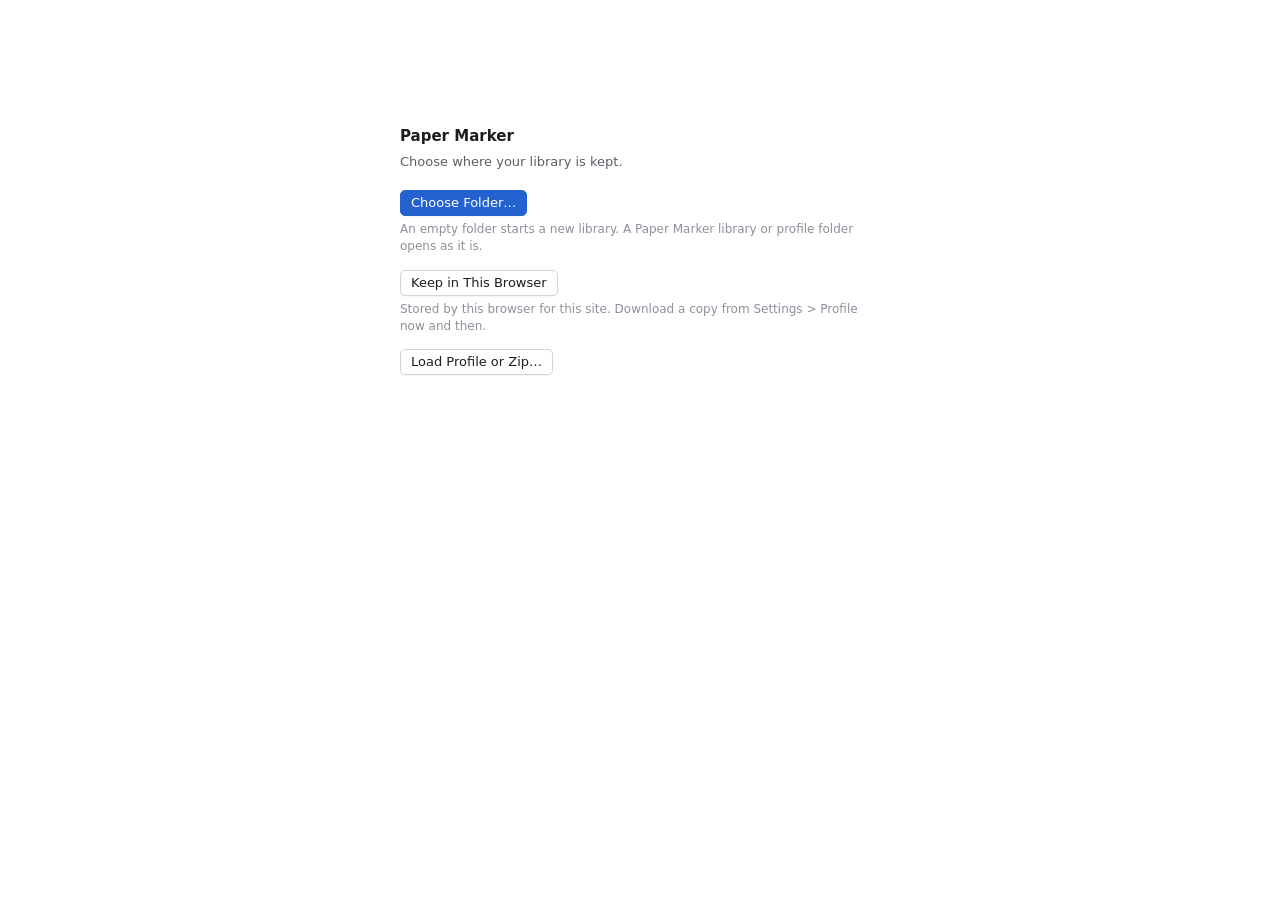
==== commit 2e1c246a: "Run in the browser: GitHub Pages site in docs/ The whole app now also runs as a website. On GitHub P" ====
--- a/index.html
+++ b/index.html
@@ -2,8 +2,11 @@
 <html lang="en">
 <head>
 <meta charset="utf-8">
+<meta http-equiv="Content-Security-Policy" content="default-src 'self'; script-src 'self'; style-src 'self' 'unsafe-inline'; img-src 'self' data: blob:; font-src 'self' data:; connect-src 'self' blob: data: https://arxiv.org https://export.arxiv.org https://api.crossref.org https://api.openalex.org https://api.datacite.org https://api.semanticscholar.org https://www.ebi.ac.uk https://inspirehep.net https://journals.aps.org; worker-src 'self' blob:; frame-src 'none'; object-src 'none'; base-uri 'self'; form-action 'none'">
+<meta name="referrer" content="no-referrer">
 <meta name="viewport" content="width=device-width, initial-scale=1">
-<script>try{var s=window.__PM_SETTINGS__||JSON.parse(localStorage.getItem('pm2:settings')||'null')||{},d=document.documentElement;if(s.theme==='light'||s.theme==='dark')d.dataset.theme=s.theme;d.dataset.density=s.density==='compact'?'compact':'comfortable';d.dataset.tabs=s.tabs==='vertical'?'vertical':'horizontal';}catch(e){}</script>
+<!--pm-settings-->
+<script src="js/boot.js?v=7"></script>
 <title>Paper Marker</title>
 <link rel="icon" href="data:image/svg+xml,%3Csvg xmlns='http://www.w3.org/2000/svg' viewBox='0 0 32 32'%3E%3Crect x='6' y='3' width='20' height='26' rx='2' fill='%23ffffff' stroke='%23555' stroke-width='2'/%3E%3Crect x='10' y='10' width='12' height='4' fill='%23f2b705'/%3E%3Cpath d='M10 18h12M10 22h8' stroke='%23999' stroke-width='2'/%3E%3C/svg%3E">
 <link rel="stylesheet" href="css/base.css?v=7">
@@ -11,6 +14,7 @@
 <link rel="stylesheet" href="css/reader.css?v=7">
 <link rel="stylesheet" href="css/palette.css?v=7">
 <link rel="stylesheet" href="css/settings.css?v=7">
+<link rel="stylesheet" href="css/web.css?v=7">
 </head>
 <body>
 <div id="app">
--- a/css/web.css
+++ b/css/web.css
@@ -0,0 +1,19 @@
+/* Browser version only: the first-run / reconnect screen (js/web/setup.js) and the boot state.
+   Plain desktop look (CONTRACT.md §6): page background, one 480px column, plain buttons, small hints. */
+
+/* no Paper Marker server wrote this page: keep the empty shell out of sight until the library is open */
+:root[data-pm-booting] #app { visibility: hidden; }
+
+#pm-setup {
+  --muted: var(--text-3);
+  position: fixed; inset: 0; z-index: 950;          /* above the shell and the drop zone, below dialogs and menus */
+  overflow: auto; background: var(--bg); color: var(--text);
+}
+.pms { width: min(480px, calc(100vw - 32px)); margin: 0 auto; padding: max(48px, 14vh) 0 48px; }
+.pms__title { margin: 0 0 6px; font-size: 15px; font-weight: 600; }
+.pms__lede { margin: 0 0 18px; color: var(--text-2); line-height: 1.45; }
+.pms__choices { display: flex; flex-direction: column; gap: 14px; }
+.pms__choice { display: flex; flex-direction: column; align-items: flex-start; gap: 5px; }
+.pms__hint { margin: 0; font-size: 12px; color: var(--muted); line-height: 1.45; }
+.pms__status { margin: 18px 0 0; color: var(--text-2); }
+.pms__error { margin: 18px 0 0; color: var(--danger); line-height: 1.45; }
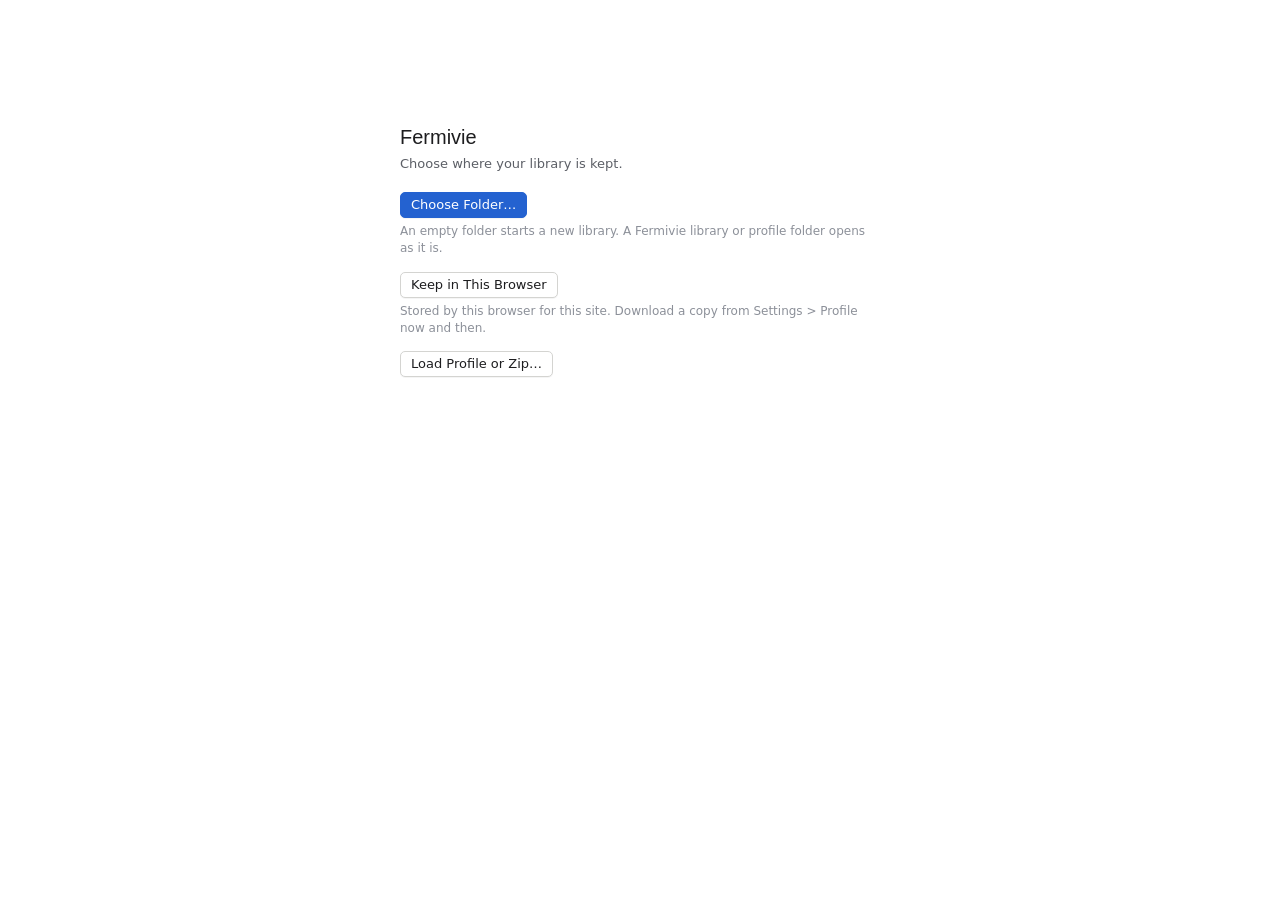
==== commit 9d14456f: "Rename Paper Marker to Fermivie: brand text, links, launchers, wordmark on the setup screen; no favi" ====
--- a/index.html
+++ b/index.html
@@ -6,15 +6,15 @@
 <meta name="referrer" content="no-referrer">
 <meta name="viewport" content="width=device-width, initial-scale=1">
 <!--pm-settings-->
-<script src="js/boot.js?v=7"></script>
-<title>Paper Marker</title>
-<link rel="icon" href="data:image/svg+xml,%3Csvg xmlns='http://www.w3.org/2000/svg' viewBox='0 0 32 32'%3E%3Crect x='6' y='3' width='20' height='26' rx='2' fill='%23ffffff' stroke='%23555' stroke-width='2'/%3E%3Crect x='10' y='10' width='12' height='4' fill='%23f2b705'/%3E%3Cpath d='M10 18h12M10 22h8' stroke='%23999' stroke-width='2'/%3E%3C/svg%3E">
-<link rel="stylesheet" href="css/base.css?v=7">
-<link rel="stylesheet" href="css/library.css?v=7">
-<link rel="stylesheet" href="css/reader.css?v=7">
-<link rel="stylesheet" href="css/palette.css?v=7">
-<link rel="stylesheet" href="css/settings.css?v=7">
-<link rel="stylesheet" href="css/web.css?v=7">
+<script src="js/boot.js?v=11"></script>
+<title>Fermivie</title>
+<link rel="icon" href="data:,">
+<link rel="stylesheet" href="css/base.css?v=11">
+<link rel="stylesheet" href="css/library.css?v=11">
+<link rel="stylesheet" href="css/reader.css?v=11">
+<link rel="stylesheet" href="css/palette.css?v=11">
+<link rel="stylesheet" href="css/settings.css?v=11">
+<link rel="stylesheet" href="css/web.css?v=11">
 </head>
 <body>
 <div id="app">
@@ -27,6 +27,6 @@
 <div id="overlay-root"></div>
 <div id="toast" class="toast" role="status" aria-live="polite" hidden></div>
 <script src="vendor/pdf.min.js"></script>
-<script type="module" src="js/app.js?v=7"></script>
+<script type="module" src="js/app.js?v=11"></script>
 </body>
 </html>
--- a/css/base.css
+++ b/css/base.css
@@ -1,4 +1,4 @@
-/* Paper Marker — tokens, shell, shared controls. Plain desktop look (see CONTRACT.md §6). */
+/* Fermivie — tokens, shell, shared controls. Plain desktop look (see CONTRACT.md §6). */
 :root {
   color-scheme: light;
   --font: -apple-system, BlinkMacSystemFont, "Segoe UI", system-ui, sans-serif;
--- a/css/library.css
+++ b/css/library.css
@@ -213,3 +213,9 @@
 .dialog p.bulk__sum:empty { display: none; }
 .bulk .dialog__actions { align-items: center; }
 .lib-empty__btn { margin-top: 10px; }
+.implib__drop { display: flex; flex-direction: column; gap: 8px; margin-bottom: 12px; font-size: 13px; }
+.implib__drop p { margin: 0; }
+.implib__drop[hidden], .implib__opts[hidden], .implib__opts label[hidden] { display: none; }
+.implib__opts { display: flex; flex-direction: column; gap: 4px; margin-bottom: 10px; font-size: 12px; }
+.implib__opts label { display: flex; align-items: center; gap: 6px; }
+.dialog.implib.is-drop { outline: 2px dashed var(--accent, #4c7dd3); outline-offset: -6px; }
--- a/css/reader.css
+++ b/css/reader.css
@@ -200,7 +200,7 @@
 .seltb { position: fixed; z-index: 70; display: flex; align-items: center; gap: 1px; padding: 3px; border-radius: 6px; background: var(--bg); box-shadow: var(--shadow-pop); }
 .seltb__b { display: inline-flex; align-items: center; gap: 5px; height: 26px; padding: 0 8px; border: 0; border-radius: 4px; background: transparent; color: var(--mt-ink, var(--text)); font-weight: 600; font-size: 12.5px; }
 .seltb__b:hover { background: var(--hover); }
-.seltb__b kbd { font: 10.5px var(--mono); color: var(--text-3); }
+.seltb__key { text-decoration: underline; text-decoration-thickness: 1px; text-underline-offset: 2px; }
 .seltb__copy { color: var(--text-2); font-weight: 500; border-left: 1px solid var(--line-soft); border-radius: 0 4px 4px 0; }
 
 /* find in this paper */
@@ -223,3 +223,19 @@
 .rd.no-flags .badge { display: none; }
 .rd .card.is-cursor { border-color: var(--accent); box-shadow: 0 0 0 1px var(--accent); }
 .rd[data-page-theme="dark"] .hlgrp, .rd[data-page-theme="dark"] .findhit { mix-blend-mode: screen; }
+
+/* pins: figures or text kept at the side while you scroll */
+.rd .pinboard { position: relative; flex: none; width: 300px; min-width: 180px; display: flex; flex-direction: column; background: var(--bg); border-left: 1px solid var(--line); }
+.rd .pinboard[hidden] { display: none; }
+.rd .pinboard__grip { position: absolute; left: -3px; top: 0; bottom: 0; width: 6px; cursor: col-resize; z-index: 2; }
+.rd .pinboard__list { flex: 1; overflow: auto; padding: 8px; display: flex; flex-direction: column; gap: 8px; }
+.rd .pin { border: 1px solid var(--line); border-radius: 6px; background: #fff; overflow: hidden; flex: none; }
+.rd .pin__head { display: flex; align-items: center; padding: 2px 2px 2px 4px; background: var(--bg); border-bottom: 1px solid var(--line-soft); }
+.rd .pin__page { border: 0; background: transparent; padding: 2px 6px; border-radius: 4px; font-size: 12px; color: var(--text-2); }
+.rd .pin__page:hover { background: var(--hover); color: var(--text); }
+.rd .pin__x { width: 22px; height: 22px; }
+.rd .pin__img { display: block; width: 100%; height: auto; }
+.rd .pin__err { margin: 10px; font-size: 12px; color: var(--text-3); }
+.rd[data-page-theme="dim"] .pin__img { filter: brightness(.86) sepia(.08); }
+.rd[data-page-theme="dark"] .pin__img { filter: invert(.92) hue-rotate(180deg); }
+.rd[data-page-theme="dark"] .pin { background: #1a1a1a; }
--- a/css/web.css
+++ b/css/web.css
@@ -1,7 +1,7 @@
 /* Browser version only: the first-run / reconnect screen (js/web/setup.js) and the boot state.
    Plain desktop look (CONTRACT.md §6): page background, one 480px column, plain buttons, small hints. */
 
-/* no Paper Marker server wrote this page: keep the empty shell out of sight until the library is open */
+/* no Fermivie server wrote this page: keep the empty shell out of sight until the library is open */
 :root[data-pm-booting] #app { visibility: hidden; }
 
 #pm-setup {
@@ -10,7 +10,8 @@
   overflow: auto; background: var(--bg); color: var(--text);
 }
 .pms { width: min(480px, calc(100vw - 32px)); margin: 0 auto; padding: max(48px, 14vh) 0 48px; }
-.pms__title { margin: 0 0 6px; font-size: 15px; font-weight: 600; }
+.pms__title { margin: 0 0 6px; font: 300 20px "Helvetica Neue", Helvetica, Arial, sans-serif; }
+.pms__wm { font-weight: 500; }
 .pms__lede { margin: 0 0 18px; color: var(--text-2); line-height: 1.45; }
 .pms__choices { display: flex; flex-direction: column; gap: 14px; }
 .pms__choice { display: flex; flex-direction: column; align-items: flex-start; gap: 5px; }
